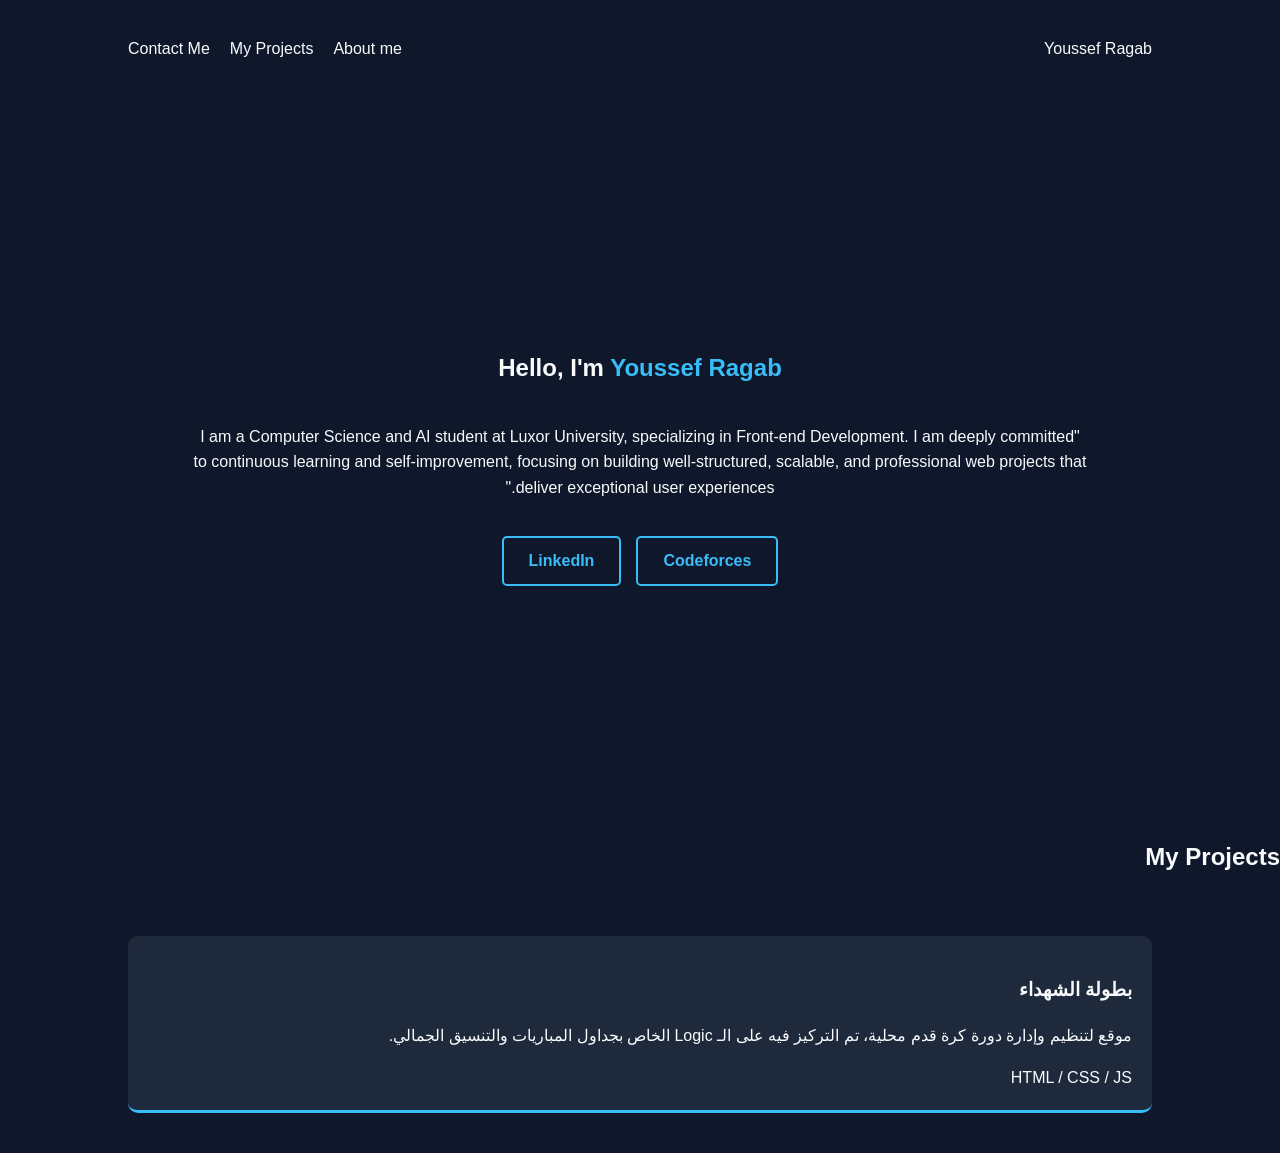
==== index1.html @ 600c77bc "update footer signature" ====
<!doctype html>
<html lang="ar" dir="rtl">
  <head>
    <meta charset="UTF-8" />
    <meta name="viewport" content="width=device-width, initial-scale=1.0" />
    <title>Youssef Ragab | Front-end Developer</title>
    <link rel="stylesheet" href="./index.css" />
  </head>
  <body>
    <header>
      <nav>
        <div class="logo">Youssef Ragab</div>
        <ul>
          <li><a href="my cv/me/index.mee.html">About me</a></li>
          <li>
            <a
              href="https://yossefragab1236-creator.github.io/fottball/index.html"
              target="_blank"
              class="projects-link"
              >My Projects</a
            >
          </li>
          <li>
            <a
              href="https://www.google.com/url?sa=E&source=gmail&q=https://wa.me/201020176473"
              target="_blank"
              class="contact-link"
              >Contact Me</a
            >
          </li>
        </ul>
      </nav>
    </header>

    <section id="hero">
      <h1>Hello, I'm <span class="highlight">Youssef Ragab</span></h1>
      <p>
        "I am a Computer Science and AI student at Luxor University,
        specializing in Front-end Development. I am deeply committed to
        continuous learning and self-improvement, focusing on building
        well-structured, scalable, and professional web projects that deliver
        exceptional user experiences."
      </p>
      <div class="btns">
        <a
          href="https://codeforces.com/profile/Youssefragab12"
          class="btn-secondary"
          >Codeforces</a
        >
        <a
          href="https://www.linkedin.com/in/yossef-ragab-b620223ab
"
          class="btn-secondary"
          target="_blank"
          >LinkedIn</a
        >
      </div>
    </section>
    <section id="projects">
      <h2>My Projects</h2>
      <div class="projects-grid">
        <div class="project-card">
          <h3>بطولة الشهداء</h3>
          <p>
            موقع لتنظيم وإدارة دورة كرة قدم محلية، تم التركيز فيه على الـ Logic
            الخاص بجداول المباريات والتنسيق الجمالي.
          </p>
          <span>HTML / CSS / JS</span>
        </div>
      </div>
    </section>
  </body>
</html>
---- index.css ----
:root {
  --bg-color: #0f172a;
  --text-primary: #f8fafc;
  --accent-color: #38bdf8;
  --card-bg: #1e293b;
}

body {
  background-color: var(--bg-color);
  color: var(--text-primary);
  font-family: "Segoe UI", Tahoma, Geneva, Verdana, sans-serif;
  line-height: 1.6;
  margin: 0;
}

header nav {
  display: flex;
  justify-content: space-between;
  padding: 20px 10%;
  align-items: center;
}

ul {
  display: flex;
  list-style: none;
  gap: 20px;
}
a {
  text-decoration: none;
  color: inherit;
}

#hero {
  height: 80vh;
  display: flex;
  flex-direction: column;
  justify-content: center;
  align-items: center;
  text-align: center;
  padding: 0 15%;
}

.highlight {
  color: var(--accent-color);
  font-weight: bold;
}

.projects-grid {
  display: grid;
  grid-template-columns: repeat(auto-fit, minmax(250px, 1fr));
  gap: 20px;
  padding: 40px 10%;
}

.project-card {
  background: var(--card-bg);
  padding: 20px;
  border-radius: 10px;
  border-bottom: 3px solid var(--accent-color);
  transition: transform 0.3s;
}

.project-card:hover {
  transform: translateY(-10px);
}

.btn-primary {
  background: var(--accent-color);
  color: var(--bg-color);
  padding: 10px 25px;
  border-radius: 5px;
  font-weight: bold;
}

.btn-secondary {
  background: transparent;
  color: var(--accent-color);
  padding: 10px 25px;
  border-radius: 5px;
  border: 2px solid var(--accent-color);
  font-weight: bold;
}
.btns {
  margin-top: 20px;
  display: flex;
  gap: 15px;
}
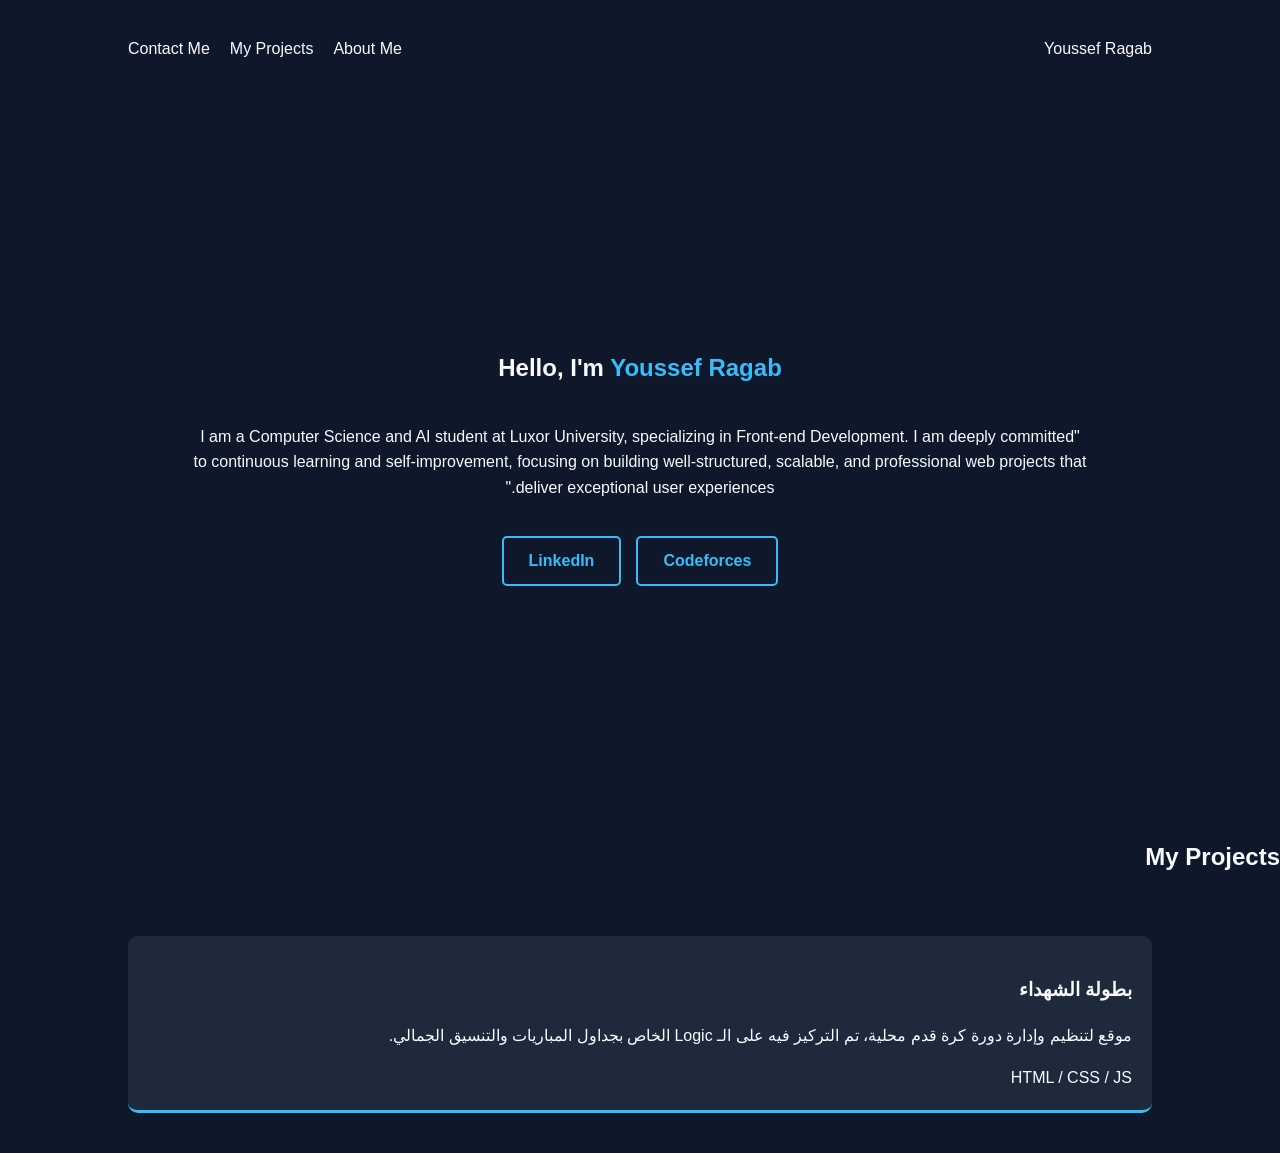
==== commit b6e158b0: "test change" ====
--- a/index1.html
+++ b/index1.html
@@ -11,7 +11,7 @@
       <nav>
         <div class="logo">Youssef Ragab</div>
         <ul>
-          <li><a href="my cv/me/index.mee.html">About me</a></li>
+          <li><a href="index.html">About Me</a></li>
           <li>
             <a
               href="https://yossefragab1236-creator.github.io/fottball/index.html"
